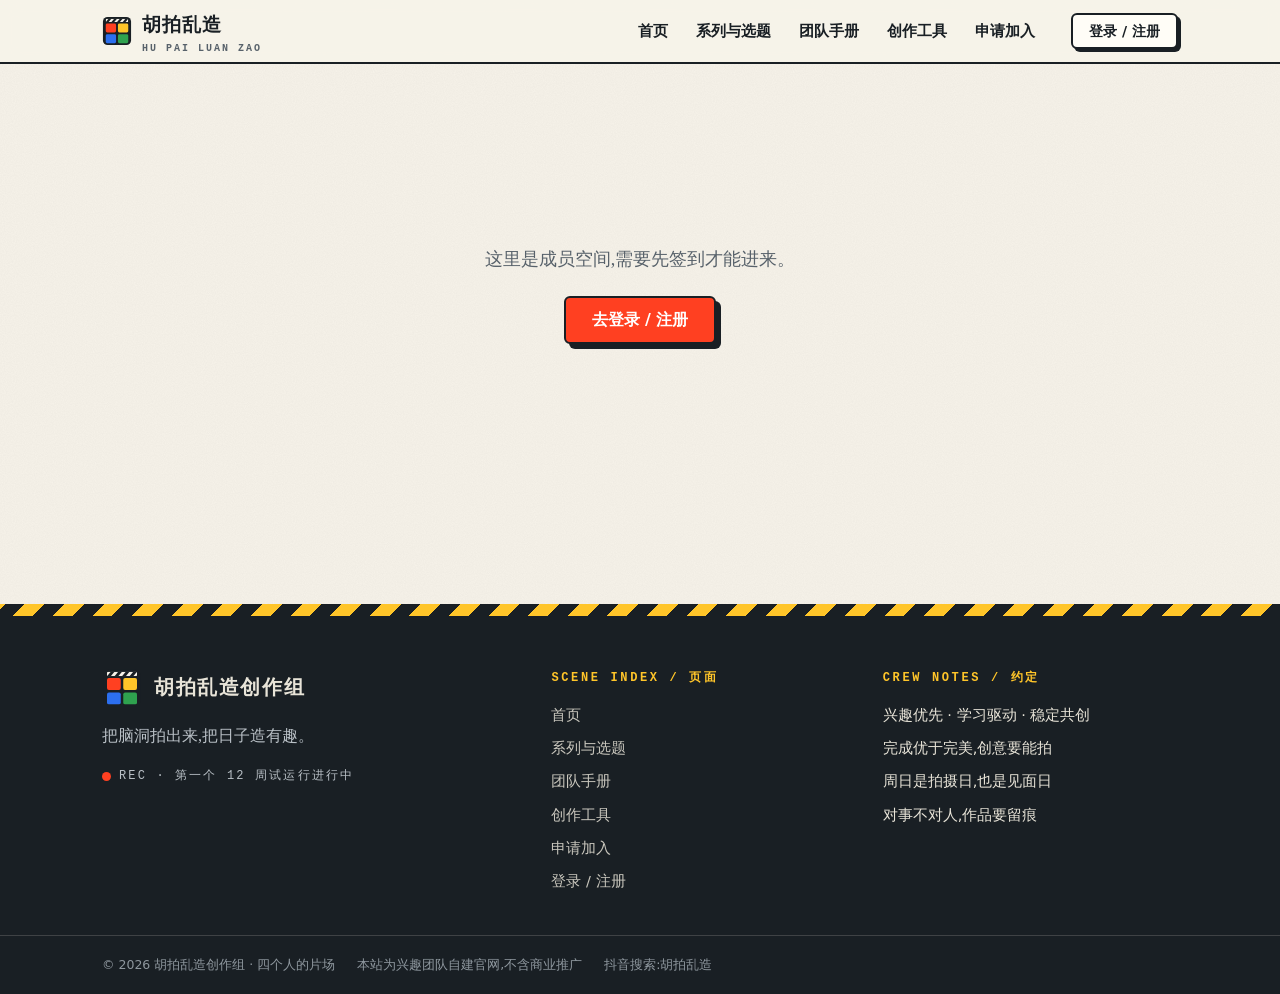
==== public/dashboard.html @ 8355f2f8 "更新" ====
<!DOCTYPE html>
<html lang="zh-CN">
<head>
  <meta charset="UTF-8">
  <meta name="viewport" content="width=device-width, initial-scale=1.0">
  <title>成员空间 · 胡拍乱造创作组</title>
  <meta name="description" content="胡拍乱造成员空间:今日任务、灵感池看板、入队申请审核与成员管理。">
  <link rel="icon" type="image/svg+xml" href="assets/img/favicon.svg">
  <link rel="stylesheet" href="assets/css/style.css">
</head>
<body>

  <div id="site-nav"></div>

  <main>
    <!-- 未登录 / 加载中的占位 -->
    <div class="container" id="dash-guard" style="padding:90px 22px;text-align:center;">
      <p class="hand" style="font-size:18px;">正在核对你的片场通行证……</p>
    </div>

    <!-- 登录后的主体(默认隐藏,JS 校验通过后显示) -->
    <div id="dash-main" style="display:none;">
      <header class="page-hero container" style="padding-bottom:20px;">
        <span class="scene-tag">SCENE 07 · 成员空间</span>
        <h1 class="huazi stroke-white" style="font-size:clamp(30px,5vw,46px);">你好,<span class="rd" id="dash-name">成员</span> <span id="dash-role"></span></h1>
        <p class="hand" id="dash-greet">—— 今天也要把脑洞拍出来。</p>
      </header>

      <div class="container">
        <!-- ===== 今日任务卡 ===== -->
        <section class="section" style="padding-top:20px;">
          <div class="section-head">
            <span class="scene-tag">TODAY · 今日交付</span>
            <h2 class="huazi" id="today-title">今天是<span class="hl">周几</span></h2>
            <p class="hand">—— 按手册周流程,今天该做这些。不规定几点,当天完成即可。</p>
          </div>
          <div class="tape-card" id="today-card">
            <!-- 由 dashboard.js 按星期渲染 -->
          </div>
        </section>

        <!-- ===== 灵感池看板 ===== -->
        <section class="section">
          <div class="section-head">
            <span class="scene-tag">BOARD · 灵感池看板</span>
            <h2 class="huazi">灵感池<span class="rd">共享看板</span></h2>
            <p class="hand">—— 手册 11.1 的看板搬到了线上。全组灵感都在这里,团队成员可拖动流转。</p>
          </div>

          <!-- 快速投灵感 -->
          <div class="tape-card no-tape" style="margin-bottom:24px;">
            <div style="display:flex;gap:12px;flex-wrap:wrap;align-items:flex-end;">
              <div class="field" style="flex:1 1 320px;margin-bottom:0;">
                <label for="quick-idea">快速投一个灵感 <span class="tip">一句话设定,如果______会怎样</span></label>
                <input type="text" id="quick-idea" maxlength="80" placeholder="如果周一早上能被跳过……">
              </div>
              <button class="btn primary" id="quick-idea-btn">投进灵感池</button>
              <a class="btn ghost" href="tools.html#idea">填完整灵感卡 →</a>
            </div>
          </div>

          <div class="board-grid" id="board-grid">
            <div class="board-col" data-status="pool"><h3>灵感池 <span class="n" data-count-col="pool">0</span></h3><div class="col-body" data-body="pool"></div></div>
            <div class="board-col" data-status="review"><h3>待评估 <span class="n" data-count-col="review">0</span></h3><div class="col-body" data-body="review"></div></div>
            <div class="board-col" data-status="selected"><h3>已入选 <span class="n" data-count-col="selected">0</span></h3><div class="col-body" data-body="selected"></div></div>
            <div class="board-col" data-status="hold"><h3>暂存 <span class="n" data-count-col="hold">0</span></h3><div class="col-body" data-body="hold"></div></div>
          </div>
          <p class="hand" id="board-role-tip" style="margin-top:16px;"></p>
        </section>

        <!-- ===== 主理人:入队申请审核 ===== -->
        <section class="section admin-only" style="display:none;">
          <div class="section-head">
            <span class="scene-tag">ADMIN · 入队申请</span>
            <h2 class="huazi">谁想<span class="hl">进组</span></h2>
            <p class="hand">—— 只有你看得到。通过后请用对方留的联系方式主动联系。</p>
          </div>
          <div id="applications-list"><div class="empty">加载中……</div></div>
        </section>

        <!-- ===== 主理人:成员管理 ===== -->
        <section class="section admin-only" style="display:none;">
          <div class="section-head">
            <span class="scene-tag">ADMIN · 成员管理</span>
            <h2 class="huazi">剧组<span class="rd">花名册</span></h2>
            <p class="hand">—— 把通过面试的队友提升为「团队成员」,解锁看板流转权限。</p>
          </div>
          <div id="members-list"><div class="empty">加载中……</div></div>
        </section>

        <!-- 退出 -->
        <div class="container" style="text-align:center;padding:20px 0 10px;">
          <button class="btn ghost" id="dash-logout">退出登录</button>
        </div>
      </div>
    </div>
  </main>

  <div id="site-footer"></div>

  <script src="assets/js/app.js"></script>
  <script src="assets/js/dashboard.js"></script>
</body>
</html>
---- public/assets/css/style.css ----
/* ============================================================
   胡拍乱造创作组 · 全站设计系统
   风格:片场胶带涂鸦风(剧组公告板)
   —— 纸感底色上贴满「胶带纸片」,图章、场记板、警戒纹
   四人四色:A 橙红 / B 胶带黄 / C 靛蓝 / D 草绿
   ============================================================ */

/* ---------- 1. 设计变量 ---------- */
:root {
  color-scheme: light;

  /* 色板 */
  --paper: #F7F3EA;        /* 公告板纸白底 */
  --paper-2: #FFFDF7;      /* 卡片纸面 */
  --paper-3: #EFE9DB;      /* 更深一层纸(区块底) */
  --ink: #191F24;          /* 墨青黑(主文字) */
  --ink-soft: #57616A;     /* 次级文字 */
  --ink-faint: #9AA3AA;    /* 弱化文字 */
  --rec: #FF4021;          /* 胶片橙红(主强调 / 成员A) */
  --rec-deep: #D92B10;     /* 深橙红 */
  --tape: #FFC529;         /* 胶带黄(高亮 / 成员B) */
  --tape-soft: #FFE9A8;    /* 浅胶带黄(荧光笔) */
  --blue: #2C6FEF;         /* 靛蓝(成员C) */
  --green: #2FA24F;        /* 草绿(成员D) */
  --line: #D8D0BF;         /* 纸上细线 */

  /* 字体:四种声音 */
  --f-display: "PingFang SC", "HarmonyOS Sans SC", "Source Han Sans SC", "Noto Sans CJK SC", "Microsoft YaHei", system-ui, sans-serif;  /* 花字标题 */
  --f-body: "PingFang SC", "HarmonyOS Sans SC", "Source Han Sans SC", "Noto Sans CJK SC", "Microsoft YaHei", system-ui, sans-serif;     /* 正文 */
  --f-hand: "Kaiti SC", "STKaiti", "KaiTi", "FZKai-Z03S", "AR PL UKai CN", cursive, serif;  /* 手写批注 */
  --f-mono: ui-monospace, "SF Mono", "Cascadia Mono", "Consolas", "Courier New", monospace;  /* 场记码 */
  --f-cine: "Songti SC", "STSong", "SimSun", "Noto Serif CJK SC", serif;  /* 电影字幕引用 */

  /* 布局 */
  --w-max: 1120px;
  --nav-h: 64px;
  --r-card: 6px;

  /* 硬阴影(手工贴纸感) */
  --shadow-card: 0 2px 0 rgba(25, 31, 36, .06), 0 10px 24px -14px rgba(25, 31, 36, .28);
  --shadow-pop: 5px 5px 0 var(--ink);

  /* 动画曲线 */
  --ease-pop: cubic-bezier(.22, 1.4, .36, 1);   /* 弹一下 */
  --ease-out: cubic-bezier(.16, 1, .3, 1);
}

/* ---------- 2. 基础 ---------- */
* { box-sizing: border-box; margin: 0; padding: 0; }

html { scroll-behavior: smooth; -webkit-text-size-adjust: 100%; }

body {
  font-family: var(--f-body);
  background-color: var(--paper);
  /* 纸张噪点纹理(内联 SVG,无需外部图片) */
  background-image: url("data:image/svg+xml,%3Csvg xmlns='http://www.w3.org/2000/svg' width='140' height='140'%3E%3Cfilter id='n'%3E%3CfeTurbulence type='fractalNoise' baseFrequency='.9' numOctaves='2'/%3E%3CfeColorMatrix values='0 0 0 0 0 0 0 0 0 0 0 0 0 0 0 0 0 0 .035 0'/%3E%3C/filter%3E%3Crect width='140' height='140' filter='url(%23n)'/%3E%3C/svg%3E");
  color: var(--ink);
  line-height: 1.75;
  font-size: 16px;
  overflow-x: hidden;
}

img, svg { display: block; max-width: 100%; }
a { color: inherit; }
button { font-family: inherit; cursor: pointer; }
input, textarea, select { font-family: inherit; font-size: inherit; }
::selection { background: var(--tape); color: var(--ink); }

/* 键盘焦点可见 */
:focus-visible { outline: 3px solid var(--blue); outline-offset: 2px; border-radius: 2px; }

.container { max-width: var(--w-max); margin: 0 auto; padding: 0 22px; }

/* ---------- 3. 花字标题(综艺大字:粗黑体 + 白描边 + 荧光底) ---------- */
.huazi {
  font-family: var(--f-display);
  font-weight: 900;
  line-height: 1.18;
  letter-spacing: .02em;
}
.huazi .hl {           /* 荧光笔划过 */
  background: linear-gradient(transparent 58%, var(--tape) 58%, var(--tape) 94%, transparent 94%);
  padding: 0 .06em;
}
.huazi .rd { color: var(--rec); }
.stroke-white {
  text-shadow:
    -2px -2px 0 var(--paper-2), 2px -2px 0 var(--paper-2),
    -2px 2px 0 var(--paper-2), 2px 2px 0 var(--paper-2),
    0 6px 0 rgba(25,31,36,.14);
}

/* 手写批注 */
.hand { font-family: var(--f-hand); color: var(--ink-soft); }

/* 场记码(等宽小字) */
.mono { font-family: var(--f-mono); letter-spacing: .04em; }

/* 手册引用(电影字幕宋体) */
.cine { font-family: var(--f-cine); }

/* ---------- 4. 场次标签 SCENE(章节结构) ---------- */
.scene-tag {
  display: inline-flex;
  align-items: center;
  gap: 10px;
  background: var(--ink);
  color: var(--paper-2);
  font-family: var(--f-mono);
  font-size: 12px;
  letter-spacing: .18em;
  padding: 6px 14px 6px 8px;
  border-radius: 3px;
  text-transform: uppercase;
  transform: rotate(-1.2deg);
}
.scene-tag::before {
  content: "";
  width: 10px; height: 10px;
  background: var(--rec);
  border-radius: 2px;
  animation: recblink 1.6s infinite steps(1);
}

/* 黑黄警戒斜纹条 */
.hazard {
  height: 12px;
  background: repeating-linear-gradient(-45deg,
    var(--ink) 0 14px, var(--tape) 14px 28px);
  border-radius: 2px;
}

/* ---------- 5. 胶带纸片卡(签名组件) ---------- */
.tape-card {
  position: relative;
  background: var(--paper-2);
  border: 1.5px solid var(--ink);
  border-radius: var(--r-card);
  box-shadow: var(--shadow-card);
  padding: 26px 24px 24px;
  transform: rotate(var(--tilt, -.5deg));
  transition: transform .35s var(--ease-pop), box-shadow .35s ease;
}
.tape-card::before {          /* 顶部胶带 */
  content: "";
  position: absolute;
  top: -12px; left: 50%;
  width: 96px; height: 24px;
  transform: translateX(-50%) rotate(calc(var(--tilt, -.5deg) * -3));
  background: rgba(255, 214, 92, .78);
  border: 1px solid rgba(25,31,36,.12);
  box-shadow: 0 1px 2px rgba(25,31,36,.10);
  clip-path: polygon(3% 0, 97% 6%, 100% 88%, 0 100%);
  pointer-events: none;
}
.tape-card:hover {
  transform: rotate(0deg) translateY(-5px);
  box-shadow: 0 4px 0 rgba(25,31,36,.06), 0 22px 34px -16px rgba(25,31,36,.34);
}
.tape-card.tilt-r { --tilt: .7deg; }
.tape-card.tilt-0 { --tilt: 0deg; }
.tape-card.no-tape::before { display: none; }

/* 别针纸片(小一号,用于批注) */
.pin-note {
  position: relative;
  background: var(--tape-soft);
  border: 1.5px dashed rgba(25,31,36,.35);
  border-radius: 4px;
  padding: 14px 16px;
  font-family: var(--f-hand);
  font-size: 17px;
  transform: rotate(.8deg);
}

/* ---------- 6. 图章(NG / OK / LOCK / 入选) ---------- */
.stamp {
  display: inline-block;
  font-family: var(--f-display);
  font-weight: 900;
  color: var(--rec);
  border: 4px solid var(--rec);
  border-radius: 8px;
  padding: 2px 14px;
  letter-spacing: .12em;
  transform: rotate(-7deg);
  mix-blend-mode: multiply;
  opacity: .92;
  -webkit-mask-image: url("data:image/svg+xml,%3Csvg xmlns='http://www.w3.org/2000/svg' width='120' height='60'%3E%3Cfilter id='r'%3E%3CfeTurbulence type='fractalNoise' baseFrequency='.5' numOctaves='2'/%3E%3CfeColorMatrix values='0 0 0 0 1 0 0 0 0 1 0 0 0 0 1 0 0 0 .92 .08'/%3E%3C/filter%3E%3Crect width='120' height='60' filter='url(%23r)'/%3E%3C/svg%3E");
  mask-image: url("data:image/svg+xml,%3Csvg xmlns='http://www.w3.org/2000/svg' width='120' height='60'%3E%3Cfilter id='r'%3E%3CfeTurbulence type='fractalNoise' baseFrequency='.5' numOctaves='2'/%3E%3CfeColorMatrix values='0 0 0 0 1 0 0 0 0 1 0 0 0 0 1 0 0 0 .92 .08'/%3E%3C/filter%3E%3Crect width='120' height='60' filter='url(%23r)'/%3E%3C/svg%3E");
}
.stamp.ok { color: var(--green); border-color: var(--green); }
.stamp.hold { color: var(--blue); border-color: var(--blue); }
.stamp-in { animation: stampin .5s var(--ease-pop) both; }

/* ---------- 7. 按钮(实体按下手感) ---------- */
.btn {
  display: inline-flex;
  align-items: center;
  justify-content: center;
  gap: 8px;
  font-family: var(--f-display);
  font-weight: 700;
  font-size: 16px;
  line-height: 1;
  padding: 14px 26px;
  border: 2px solid var(--ink);
  border-radius: 6px;
  background: var(--paper-2);
  color: var(--ink);
  text-decoration: none;
  box-shadow: var(--shadow-pop);
  transform: translate(0, 0);
  transition: transform .14s ease, box-shadow .14s ease, background .2s ease;
  user-select: none;
}
.btn:hover { transform: translate(-2px, -2px); box-shadow: 7px 7px 0 var(--ink); }
.btn:active { transform: translate(4px, 4px); box-shadow: 1px 1px 0 var(--ink); }
.btn.primary { background: var(--rec); color: #fff; }
.btn.primary:hover { background: var(--rec-deep); }
.btn.yellow { background: var(--tape); }
.btn.ghost { background: transparent; box-shadow: none; border-style: dashed; }
.btn.ghost:hover { background: rgba(25,31,36,.05); transform: none; }
.btn.sm { padding: 9px 16px; font-size: 14px; box-shadow: 3px 3px 0 var(--ink); }
.btn.sm:hover { box-shadow: 5px 5px 0 var(--ink); }
.btn.sm:active { box-shadow: 1px 1px 0 var(--ink); }
.btn[disabled] { opacity: .45; pointer-events: none; }

/* ---------- 8. 顶部导航 ---------- */
.nav {
  position: sticky;
  top: 0;
  z-index: 80;
  height: var(--nav-h);
  background: rgba(247, 243, 234, .92);
  backdrop-filter: blur(8px);
  -webkit-backdrop-filter: blur(8px);
  border-bottom: 2px solid var(--ink);
  transition: box-shadow .25s ease;
}
.nav.scrolled { box-shadow: 0 8px 24px -14px rgba(25,31,36,.35); }
.nav-inner {
  max-width: var(--w-max);
  margin: 0 auto;
  height: 100%;
  padding: 0 22px;
  display: flex;
  align-items: center;
  gap: 18px;
}
.nav-logo {
  display: flex;
  align-items: center;
  gap: 10px;
  text-decoration: none;
  font-family: var(--f-display);
  font-weight: 900;
  font-size: 19px;
  letter-spacing: .06em;
}
.nav-logo img { width: 30px; height: 30px; transition: transform .4s var(--ease-pop); }
.nav-logo:hover img { transform: rotate(-10deg) scale(1.08); }
.nav-logo .sub {
  font-family: var(--f-mono);
  font-size: 10px;
  color: var(--ink-soft);
  letter-spacing: .2em;
  display: block;
  line-height: 1;
  margin-top: 2px;
}
.nav-links {
  display: flex;
  align-items: center;
  gap: 4px;
  margin-left: auto;
  list-style: none;
}
.nav-links a {
  display: block;
  text-decoration: none;
  font-weight: 600;
  font-size: 15px;
  padding: 8px 12px;
  border-radius: 5px;
  position: relative;
  transition: background .2s ease;
}
.nav-links a:hover { background: rgba(25,31,36,.06); }
.nav-links a.active {
  background: var(--ink);
  color: var(--paper-2);
  transform: rotate(-1.5deg);
}
.nav-user { display: flex; align-items: center; gap: 8px; margin-left: 6px; }
.nav-user .who {
  font-family: var(--f-hand);
  font-size: 15px;
  color: var(--ink-soft);
  max-width: 120px;
  white-space: nowrap;
  overflow: hidden;
  text-overflow: ellipsis;
}

/* 汉堡按钮(移动端) */
.nav-burger {
  display: none;
  margin-left: auto;
  width: 44px; height: 44px;
  border: 2px solid var(--ink);
  border-radius: 6px;
  background: var(--paper-2);
  box-shadow: 3px 3px 0 var(--ink);
  position: relative;
}
.nav-burger span, .nav-burger span::before, .nav-burger span::after {
  content: "";
  position: absolute;
  left: 50%; top: 50%;
  width: 20px; height: 2.5px;
  background: var(--ink);
  border-radius: 2px;
  transform: translate(-50%, -50%);
  transition: transform .3s var(--ease-pop), opacity .2s ease;
}
.nav-burger span::before { transform: translate(-50%, calc(-50% - 6px)); }
.nav-burger span::after { transform: translate(-50%, calc(-50% + 6px)); }
body.menu-open .nav-burger span { background: transparent; }
body.menu-open .nav-burger span::before { transform: translate(-50%, -50%) rotate(45deg); }
body.menu-open .nav-burger span::after { transform: translate(-50%, -50%) rotate(-45deg); }

/* 移动端抽屉菜单 */
.nav-drawer {
  display: none;
  position: fixed;
  inset: var(--nav-h) 0 0 0;
  z-index: 79;
  background: var(--paper);
  padding: 28px 26px 40px;
  overflow-y: auto;
}
body.menu-open .nav-drawer { display: block; animation: drawerin .35s var(--ease-out) both; }
.nav-drawer a {
  display: flex;
  align-items: baseline;
  gap: 14px;
  padding: 16px 6px;
  border-bottom: 1.5px dashed var(--line);
  text-decoration: none;
  font-family: var(--f-display);
  font-weight: 800;
  font-size: 22px;
}
.nav-drawer a .no {
  font-family: var(--f-mono);
  font-size: 12px;
  color: var(--rec);
  letter-spacing: .15em;
}
.nav-drawer a.active { color: var(--rec); }
.nav-drawer .drawer-user { margin-top: 22px; display: flex; flex-direction: column; gap: 12px; }

/* ---------- 9. 跑马灯胶带 ---------- */
.marquee {
  overflow: hidden;
  background: var(--tape);
  border-top: 2px solid var(--ink);
  border-bottom: 2px solid var(--ink);
  transform: rotate(-.6deg) scale(1.01);
  user-select: none;
}
.marquee-track {
  display: flex;
  width: max-content;
  animation: marquee 26s linear infinite;
}
.marquee:hover .marquee-track { animation-play-state: paused; }
.marquee-track span {
  font-family: var(--f-display);
  font-weight: 900;
  font-size: 15px;
  letter-spacing: .16em;
  padding: 10px 0;
  white-space: nowrap;
}
.marquee-track span i {
  font-style: normal;
  color: var(--rec);
  margin: 0 18px;
}

/* ---------- 10. 页脚 ---------- */
.footer {
  margin-top: 90px;
  background: var(--ink);
  color: #E8E4D8;
  position: relative;
}
.footer::before {   /* 顶部撕纸边 */
  content: "";
  position: absolute;
  top: -10px; left: 0; right: 0;
  height: 12px;
  background: repeating-linear-gradient(-45deg,
    var(--ink) 0 14px, var(--tape) 14px 28px);
}
.footer-inner {
  max-width: var(--w-max);
  margin: 0 auto;
  padding: 54px 22px 30px;
  display: grid;
  grid-template-columns: 1.4fr 1fr 1fr;
  gap: 36px;
}
.footer h4 {
  font-family: var(--f-mono);
  font-size: 12px;
  letter-spacing: .22em;
  color: var(--tape);
  margin-bottom: 14px;
}
.footer a { color: #E8E4D8; text-decoration: none; opacity: .85; }
.footer a:hover { opacity: 1; text-decoration: underline; text-underline-offset: 4px; }
.footer ul { list-style: none; display: grid; gap: 8px; font-size: 14.5px; }
.footer-brand { display: flex; align-items: center; gap: 12px; margin-bottom: 14px; }
.footer-brand img { width: 40px; height: 40px; }
.footer-brand strong { font-size: 20px; font-weight: 900; letter-spacing: .08em; }
.footer-slogan { font-family: var(--f-hand); font-size: 16px; color: #B9C0C6; }
.footer-rec {
  display: inline-flex;
  align-items: center;
  gap: 8px;
  margin-top: 16px;
  font-family: var(--f-mono);
  font-size: 12px;
  letter-spacing: .18em;
  color: #B9C0C6;
}
.footer-rec::before {
  content: "";
  width: 9px; height: 9px;
  border-radius: 50%;
  background: var(--rec);
  animation: recblink 1.6s infinite steps(1);
}
.footer-bottom {
  border-top: 1px solid rgba(232,228,216,.18);
  margin-top: 10px;
}
.footer-bottom p {
  max-width: var(--w-max);
  margin: 0 auto;
  padding: 18px 22px;
  font-size: 12.5px;
  color: #8E979E;
  display: flex;
  flex-wrap: wrap;
  gap: 6px 22px;
}

/* ---------- 11. 通用页头(内页 hero) ---------- */
.page-hero { padding: 66px 0 34px; position: relative; }
.page-hero h1 { font-size: clamp(34px, 6vw, 54px); margin: 18px 0 10px; }
.page-hero .hand { font-size: 19px; }

/* 区块节奏 */
.section { padding: 74px 0 10px; }
.section-head { margin-bottom: 34px; }
.section-head h2 { font-size: clamp(26px, 4.4vw, 40px); margin: 16px 0 8px; }
.section-head .hand { font-size: 18px; }

/* ---------- 12. 表单体系 ---------- */
.field { display: grid; gap: 7px; margin-bottom: 18px; }
.field > label {
  font-weight: 700;
  font-size: 14.5px;
  display: flex;
  align-items: baseline;
  gap: 8px;
}
.field > label .tip { font-family: var(--f-hand); font-weight: 400; color: var(--ink-faint); font-size: 13.5px; }
.field input[type="text"], .field input[type="password"],
.field input[type="number"], .field textarea, .field select {
  width: 100%;
  border: 2px solid var(--ink);
  border-radius: 6px;
  background: var(--paper-2);
  padding: 12px 14px;
  font-size: 15.5px;
  color: var(--ink);
  transition: box-shadow .18s ease, transform .18s ease;
}
.field textarea { min-height: 96px; resize: vertical; line-height: 1.6; }
.field input:focus, .field textarea:focus, .field select:focus {
  outline: none;
  box-shadow: 4px 4px 0 var(--tape);
  transform: translate(-2px, -2px);
}
.field .err { color: var(--rec-deep); font-size: 13px; display: none; }
.field.invalid input, .field.invalid textarea { border-color: var(--rec); }
.field.invalid .err { display: block; }

/* 单选贴纸组(出镜程度等) */
.chip-group { display: flex; flex-wrap: wrap; gap: 10px; }
.chip-group label {
  border: 2px solid var(--ink);
  border-radius: 999px;
  padding: 8px 16px;
  font-weight: 600;
  font-size: 14px;
  background: var(--paper-2);
  cursor: pointer;
  transition: all .18s ease;
  user-select: none;
}
.chip-group input { position: absolute; opacity: 0; pointer-events: none; }
.chip-group label:hover { transform: rotate(-2deg); }
.chip-group input:checked + span { color: #fff; }
.chip-group label:has(input:checked) {
  background: var(--ink);
  color: var(--paper-2);
  transform: rotate(-2deg);
  box-shadow: 3px 3px 0 var(--tape);
}
.chip-group input:focus-visible + span { outline: 3px solid var(--blue); outline-offset: 6px; }

/* ---------- 13. 提示浮层 toast ---------- */
.toast-wrap {
  position: fixed;
  bottom: 26px; left: 50%;
  transform: translateX(-50%);
  z-index: 200;
  display: grid;
  gap: 10px;
  width: min(92vw, 460px);
}
.toast {
  background: var(--ink);
  color: var(--paper-2);
  border-radius: 8px;
  border: 2px solid var(--ink);
  padding: 13px 18px 13px 44px;
  font-size: 14.5px;
  line-height: 1.5;
  box-shadow: 5px 5px 0 rgba(25,31,36,.25);
  position: relative;
  animation: toastin .4s var(--ease-pop) both;
}
.toast::before {
  content: "○";
  position: absolute;
  left: 16px; top: 12px;
  font-weight: 900;
}
.toast.ok { background: var(--green); border-color: var(--green); }
.toast.ok::before { content: "✓"; }
.toast.err { background: var(--rec-deep); border-color: var(--rec-deep); }
.toast.err::before { content: "✕"; }
.toast.out { animation: toastout .3s ease both; }

/* ---------- 14. 关键帧 ---------- */
@keyframes recblink { 0%, 100% { opacity: 1; } 50% { opacity: .18; } }
@keyframes marquee { from { transform: translateX(0); } to { transform: translateX(-50%); } }
@keyframes stampin {
  0% { transform: scale(2.6) rotate(14deg); opacity: 0; }
  60% { transform: scale(.92) rotate(-8deg); opacity: 1; }
  100% { transform: scale(1) rotate(-7deg); opacity: .92; }
}
@keyframes drawerin { from { opacity: 0; transform: translateY(-14px); } to { opacity: 1; transform: none; } }
@keyframes toastin { from { opacity: 0; transform: translateY(24px) scale(.92); } to { opacity: 1; transform: none; } }
@keyframes toastout { to { opacity: 0; transform: translateY(14px); } }
@keyframes floaty { 0%, 100% { transform: translateY(0) rotate(var(--tilt, 0deg)); } 50% { transform: translateY(-9px) rotate(var(--tilt, 0deg)); } }

/* 滚动进场:纸片贴上来 */
.rv { opacity: 0; transform: translateY(28px) rotate(var(--tilt, 0deg)); }
.rv.on {
  opacity: 1;
  transform: translateY(0) rotate(var(--tilt, 0deg));
  transition: opacity .7s ease var(--d, 0s), transform .7s var(--ease-out) var(--d, 0s);
}

/* 减弱动态偏好 */
@media (prefers-reduced-motion: reduce) {
  *, *::before, *::after {
    animation-duration: .001s !important;
    animation-iteration-count: 1 !important;
    transition-duration: .001s !important;
  }
  html { scroll-behavior: auto; }
  .rv { opacity: 1; transform: none; }
}

/* ============================================================
   页面级组件
   ============================================================ */

/* ---------- 15. 首页:开机场记板动画 ---------- */
.boot {
  position: fixed;
  inset: 0;
  z-index: 300;
  background: var(--ink);
  display: flex;
  flex-direction: column;
  align-items: center;
  justify-content: center;
  gap: 26px;
  cursor: pointer;
}
.boot.done { animation: bootout .5s ease .1s both; }
@keyframes bootout { to { opacity: 0; visibility: hidden; transform: translateY(-3%); } }
.boot .hint {
  font-family: var(--f-mono);
  font-size: 12px;
  letter-spacing: .3em;
  color: rgba(232,228,216,.5);
}
.clap {
  width: min(320px, 72vw);
  filter: drop-shadow(0 18px 40px rgba(0,0,0,.5));
}
.clap .arm { transform-origin: 12px 66px; animation: clapdown .9s var(--ease-pop) .25s both; }
@keyframes clapdown {
  0% { transform: rotate(-28deg); }
  62% { transform: rotate(2.5deg); }
  80% { transform: rotate(-1.2deg); }
  100% { transform: rotate(0); }
}
.boot-title {
  display: flex;
  gap: 12px;
  font-family: var(--f-display);
  font-weight: 900;
  font-size: clamp(30px, 7vw, 54px);
  color: var(--paper-2);
}
.boot-title b {
  display: inline-block;
  padding: 2px 12px;
  border-radius: 6px;
  opacity: 0;
  animation: chardrop .5s var(--ease-pop) both;
}
.boot-title b:nth-child(1) { background: var(--rec); animation-delay: .95s; transform-origin: bottom; }
.boot-title b:nth-child(2) { background: var(--tape); color: var(--ink); animation-delay: 1.1s; }
.boot-title b:nth-child(3) { background: var(--blue); animation-delay: 1.25s; }
.boot-title b:nth-child(4) { background: var(--green); animation-delay: 1.4s; }
@keyframes chardrop {
  0% { opacity: 0; transform: translateY(-46px) rotate(8deg) scale(1.3); }
  70% { opacity: 1; transform: translateY(4px) rotate(-3deg) scale(.98); }
  100% { opacity: 1; transform: translateY(0) rotate(-1deg) scale(1); }
}

/* ---------- 16. 首页 hero ---------- */
.hero { padding: 72px 0 30px; position: relative; overflow: visible; }
.hero-grid {
  display: grid;
  grid-template-columns: 1.25fr 1fr;
  gap: 44px;
  align-items: center;
}
.hero h1 { font-size: clamp(38px, 6.6vw, 66px); margin: 20px 0 16px; }
.hero .lead { font-size: 18px; color: var(--ink-soft); max-width: 34em; }
.hero-cta { display: flex; flex-wrap: wrap; gap: 14px; margin-top: 30px; }
.hero-meta {
  display: flex;
  flex-wrap: wrap;
  gap: 10px 26px;
  margin-top: 30px;
  font-family: var(--f-mono);
  font-size: 12.5px;
  letter-spacing: .1em;
  color: var(--ink-soft);
}
.hero-meta b { color: var(--rec); font-size: 17px; margin-right: 4px; }

/* hero 右侧:可点击场记板 */
.hero-clap {
  position: relative;
  transform: rotate(2.5deg);
  transition: transform .4s var(--ease-pop);
  cursor: pointer;
  animation: floaty 5.5s ease-in-out infinite;
  --tilt: 2.5deg;
}
.hero-clap:hover { transform: rotate(.5deg) scale(1.02); }
.hero-clap svg { width: 100%; height: auto; filter: drop-shadow(0 22px 34px rgba(25,31,36,.28)); }
.hero-clap .arm2 { transform-origin: 14px 70px; transition: transform .45s var(--ease-pop); }
.hero-clap.open .arm2 { transform: rotate(-24deg); }
.hero-clap .tag {
  position: absolute;
  bottom: -14px; right: 8px;
  transform: rotate(-3deg);
}

/* 首页装饰贴纸(散落) */
.sticker {
  position: absolute;
  font-family: var(--f-hand);
  font-size: 15px;
  color: var(--ink-soft);
  pointer-events: none;
  user-select: none;
}

/* ---------- 17. 成员卡 ---------- */
.crew-grid {
  display: grid;
  grid-template-columns: repeat(4, 1fr);
  gap: 24px;
  margin-top: 10px;
}
.crew-card { text-align: left; padding-top: 34px; }
.crew-face {
  width: 74px; height: 74px;
  border-radius: 14px;
  border: 2.5px solid var(--ink);
  display: flex;
  align-items: center;
  justify-content: center;
  font-family: var(--f-display);
  font-weight: 900;
  font-size: 30px;
  color: #fff;
  margin-bottom: 14px;
  box-shadow: 4px 4px 0 rgba(25,31,36,.16);
  transition: transform .35s var(--ease-pop);
}
.tape-card:hover .crew-face { transform: rotate(-6deg) scale(1.06); }
.crew-card h3 { font-size: 20px; font-weight: 900; }
.crew-card .role { font-family: var(--f-mono); font-size: 12px; letter-spacing: .12em; color: var(--rec-deep); margin: 4px 0 10px; }
.crew-card p { font-size: 14px; color: var(--ink-soft); line-height: 1.7; }
.crew-card .duty { margin-top: 12px; display: flex; flex-wrap: wrap; gap: 6px; }
.crew-card .duty span {
  font-size: 12px;
  border: 1.5px solid var(--line);
  background: var(--paper);
  border-radius: 999px;
  padding: 3px 10px;
  color: var(--ink-soft);
}

/* ---------- 18. 内容支柱(比例条) ---------- */
.pillar-list { display: grid; gap: 18px; margin-top: 8px; }
.pillar {
  display: grid;
  grid-template-columns: 190px 1fr 84px;
  gap: 18px;
  align-items: center;
}
.pillar h3 { font-size: 17px; font-weight: 800; }
.pillar .sub { font-size: 12.5px; color: var(--ink-faint); font-weight: 400; display: block; }
.pillar-bar {
  height: 30px;
  border: 2px solid var(--ink);
  border-radius: 6px;
  background: var(--paper-2);
  overflow: hidden;
  position: relative;
}
.pillar-bar i {
  display: block;
  height: 100%;
  width: 0;
  background: repeating-linear-gradient(-55deg,
    var(--c, var(--rec)) 0 12px,
    color-mix(in srgb, var(--c, var(--rec)) 82%, #fff) 12px 24px);
  transition: width 1.2s var(--ease-out) var(--d, 0s);
}
.pillar-bar.on i { width: var(--w); }
.pillar .pct { font-family: var(--f-mono); font-weight: 700; font-size: 20px; text-align: right; }

/* ---------- 19. 系列海报卡 ---------- */
.series-grid {
  display: grid;
  grid-template-columns: repeat(3, 1fr);
  gap: 26px;
}
.series-card { display: flex; flex-direction: column; gap: 12px; padding-top: 30px; }
.series-card .board {
  border: 2px solid var(--ink);
  border-radius: 6px;
  padding: 20px 18px;
  background: var(--c-bg, var(--tape-soft));
  min-height: 118px;
  display: flex;
  flex-direction: column;
  justify-content: space-between;
  gap: 8px;
  position: relative;
  overflow: hidden;
}
.series-card .board::after {   /* 胶片齿孔 */
  content: "";
  position: absolute;
  right: 8px; top: 0; bottom: 0;
  width: 10px;
  background-image: radial-gradient(rgba(25,31,36,.22) 2.6px, transparent 3px);
  background-size: 10px 16px;
  background-position: center;
}
.series-card .board .no { font-family: var(--f-mono); font-size: 11px; letter-spacing: .2em; color: rgba(25,31,36,.55); }
.series-card .board h3 { font-size: 21px; font-weight: 900; line-height: 1.3; }
.series-card p { font-size: 14px; color: var(--ink-soft); }
.series-card .foot {
  display: flex;
  justify-content: space-between;
  align-items: center;
  font-family: var(--f-mono);
  font-size: 11.5px;
  color: var(--ink-faint);
  letter-spacing: .08em;
}

/* ---------- 20. 12 周路线时间线 ---------- */
.roadmap {
  position: relative;
  display: grid;
  grid-template-columns: repeat(3, 1fr);
  gap: 26px;
  margin-top: 12px;
}
.roadmap::before {
  content: "";
  position: absolute;
  top: -22px; left: 4px; right: 4px;
  height: 8px;
  background-image: radial-gradient(var(--ink) 2.4px, transparent 2.8px);
  background-size: 18px 8px;
  opacity: .25;
}
.road-card .phase {
  display: inline-block;
  font-family: var(--f-mono);
  font-size: 11px;
  letter-spacing: .18em;
  background: var(--ink);
  color: var(--paper-2);
  border-radius: 3px;
  padding: 4px 10px;
  margin-bottom: 12px;
  transform: rotate(-1.5deg);
}
.road-card h3 { font-size: 19px; font-weight: 900; margin-bottom: 8px; }
.road-card ul { list-style: none; display: grid; gap: 7px; font-size: 14px; color: var(--ink-soft); }
.road-card ul li { padding-left: 20px; position: relative; }
.road-card ul li::before {
  content: "□";
  position: absolute;
  left: 0;
  color: var(--rec);
  font-weight: 900;
}

/* ---------- 21. 周流程(横向胶片时间线) ---------- */
.week-strip {
  display: grid;
  grid-template-columns: repeat(7, 1fr);
  gap: 14px;
}
.day-card {
  border: 2px solid var(--ink);
  border-radius: 8px;
  background: var(--paper-2);
  padding: 14px 12px;
  position: relative;
  transition: transform .3s var(--ease-pop), box-shadow .3s ease;
}
.day-card:hover { transform: translateY(-5px) rotate(-1deg); box-shadow: 5px 6px 0 rgba(25,31,36,.14); }
.day-card .d {
  font-family: var(--f-mono);
  font-size: 11px;
  letter-spacing: .16em;
  color: var(--ink-faint);
}
.day-card h4 { font-size: 15.5px; font-weight: 900; margin: 6px 0 6px; }
.day-card p { font-size: 12.5px; color: var(--ink-soft); line-height: 1.6; }
.day-card.today {
  background: var(--ink);
  color: var(--paper-2);
  transform: rotate(-1.2deg) scale(1.03);
}
.day-card.today .d { color: var(--tape); }
.day-card.today p { color: #C6CCD1; }
.day-card.today::after {
  content: "今天";
  position: absolute;
  top: -12px; right: -8px;
  background: var(--rec);
  color: #fff;
  font-size: 11px;
  font-weight: 800;
  border-radius: 999px;
  padding: 3px 10px;
  transform: rotate(6deg);
  box-shadow: 2px 2px 0 rgba(25,31,36,.3);
}
.day-card.sunday { border-width: 2.5px; border-color: var(--rec); }

/* ---------- 22. 手册页布局 ---------- */
.manual-wrap {
  display: grid;
  grid-template-columns: 250px 1fr;
  gap: 44px;
  align-items: start;
  padding-top: 20px;
}
.manual-toc {
  position: sticky;
  top: calc(var(--nav-h) + 20px);
  max-height: calc(100vh - var(--nav-h) - 40px);
  overflow-y: auto;
  padding: 18px 16px 20px;
  scrollbar-width: thin;
}
.manual-toc h3 { font-family: var(--f-mono); font-size: 11px; letter-spacing: .22em; color: var(--ink-faint); margin: 12px 0 8px; }
.manual-toc a {
  display: block;
  font-size: 13.8px;
  text-decoration: none;
  padding: 5px 8px;
  border-radius: 4px;
  color: var(--ink-soft);
  border-left: 3px solid transparent;
}
.manual-toc a:hover { background: rgba(25,31,36,.05); color: var(--ink); }
.manual-toc a.on {
  border-left-color: var(--rec);
  background: var(--tape-soft);
  color: var(--ink);
  font-weight: 700;
}
.manual-body { min-width: 0; }
.manual-body section { margin-bottom: 58px; scroll-margin-top: calc(var(--nav-h) + 20px); }
.manual-body h2 {
  font-size: 27px;
  font-weight: 900;
  margin: 14px 0 6px;
}
.manual-body h3 {
  font-size: 19px;
  font-weight: 800;
  margin: 30px 0 12px;
  padding-left: 12px;
  border-left: 5px solid var(--tape);
}
.manual-body p { margin: 10px 0; color: #2A343B; }
.manual-body ul, .manual-body ol { margin: 10px 0 10px 22px; color: #2A343B; display: grid; gap: 6px; }
.manual-quote {
  font-family: var(--f-cine);
  background: var(--paper-3);
  border-left: 5px solid var(--rec);
  border-radius: 0 8px 8px 0;
  padding: 16px 20px;
  margin: 16px 0;
  font-size: 15.5px;
}
.manual-quote b { color: var(--rec-deep); }

/* 手册表格 */
.tbl-wrap { overflow-x: auto; margin: 14px 0; border: 2px solid var(--ink); border-radius: 8px; background: var(--paper-2); }
table.tbl { width: 100%; border-collapse: collapse; font-size: 14px; min-width: 520px; }
table.tbl th {
  background: var(--ink);
  color: var(--paper-2);
  text-align: left;
  padding: 10px 14px;
  font-weight: 700;
  white-space: nowrap;
}
table.tbl td { padding: 10px 14px; border-top: 1.5px solid var(--line); vertical-align: top; }
table.tbl tr:nth-child(even) td { background: rgba(239,233,219,.4); }
table.tbl td:first-child { font-weight: 700; white-space: nowrap; }

/* 阅读进度条(胶片) */
.progress-film {
  position: fixed;
  top: var(--nav-h);
  left: 0;
  height: 6px;
  width: 0%;
  background: repeating-linear-gradient(90deg, var(--rec) 0 12px, var(--rec-deep) 12px 24px);
  z-index: 78;
  transition: width .12s linear;
}

/* ---------- 23. 工具间 ---------- */
.tool-grid { display: grid; grid-template-columns: repeat(3, 1fr); gap: 24px; }
.tool-tabs {
  display: flex;
  flex-wrap: wrap;
  gap: 10px;
  margin: 26px 0 30px;
}
.tool-tabs button {
  border: 2px solid var(--ink);
  background: var(--paper-2);
  border-radius: 999px;
  padding: 10px 20px;
  font-weight: 800;
  font-size: 14.5px;
  transition: all .2s ease;
}
.tool-tabs button:hover { transform: translateY(-2px); }
.tool-tabs button.on {
  background: var(--rec);
  color: #fff;
  transform: rotate(-1.6deg);
  box-shadow: 3px 3px 0 var(--ink);
}
.tool-panel { display: none; }
.tool-panel.on { display: block; animation: drawerin .35s var(--ease-out) both; }

/* 评分器 */
.score-grid { display: grid; grid-template-columns: 1.5fr 1fr; gap: 30px; align-items: start; }
.slider-row { margin-bottom: 20px; }
.slider-row .top { display: flex; justify-content: space-between; align-items: baseline; margin-bottom: 6px; }
.slider-row .top b { font-size: 15.5px; }
.slider-row .top .val {
  font-family: var(--f-mono);
  font-weight: 700;
  font-size: 18px;
  color: var(--rec-deep);
  min-width: 30px;
  text-align: right;
}
.slider-row .desc { font-size: 12.5px; color: var(--ink-faint); margin-top: 4px; }
input[type="range"] {
  -webkit-appearance: none;
  appearance: none;
  width: 100%;
  height: 12px;
  border: 2px solid var(--ink);
  border-radius: 999px;
  background: linear-gradient(90deg, var(--tape) var(--fill, 50%), var(--paper-2) var(--fill, 50%));
  outline-offset: 4px;
}
input[type="range"]::-webkit-slider-thumb {
  -webkit-appearance: none;
  width: 26px; height: 26px;
  border-radius: 50%;
  background: var(--rec);
  border: 2.5px solid var(--ink);
  box-shadow: 2px 2px 0 rgba(25,31,36,.3);
  cursor: grab;
  transition: transform .15s ease;
}
input[type="range"]::-webkit-slider-thumb:hover { transform: scale(1.15); }
input[type="range"]::-moz-range-thumb {
  width: 24px; height: 24px;
  border-radius: 50%;
  background: var(--rec);
  border: 2.5px solid var(--ink);
  cursor: grab;
}
.score-result { text-align: center; padding: 34px 22px; }
.score-total {
  font-family: var(--f-mono);
  font-weight: 800;
  font-size: 64px;
  line-height: 1;
  letter-spacing: -.02em;
}
.score-total small { font-size: 20px; color: var(--ink-faint); letter-spacing: 0; }
.score-verdict { margin: 18px 0 10px; min-height: 62px; display: flex; align-items: center; justify-content: center; }
.score-verdict .stamp { font-size: 26px; padding: 6px 22px; }
.score-note { font-size: 13.5px; color: var(--ink-soft); }

/* 检查清单 */
.check-group { margin-bottom: 26px; }
.check-group h3 { font-size: 17px; font-weight: 900; margin-bottom: 12px; display: flex; align-items: center; gap: 10px; }
.check-group h3 .cnt { font-family: var(--f-mono); font-size: 12px; color: var(--ink-faint); font-weight: 400; }
.check-item {
  display: flex;
  align-items: flex-start;
  gap: 12px;
  padding: 11px 14px;
  border: 1.5px solid var(--line);
  border-radius: 8px;
  background: var(--paper-2);
  margin-bottom: 8px;
  cursor: pointer;
  transition: all .2s ease;
  user-select: none;
}
.check-item:hover { border-color: var(--ink); transform: translateX(3px); }
.check-item input { position: absolute; opacity: 0; }
.check-item .box {
  flex: 0 0 auto;
  width: 24px; height: 24px;
  border: 2px solid var(--ink);
  border-radius: 6px;
  background: #fff;
  display: flex;
  align-items: center;
  justify-content: center;
  font-weight: 900;
  color: transparent;
  transition: all .2s var(--ease-pop);
  margin-top: 2px;
}
.check-item span.txt { font-size: 14.5px; line-height: 1.55; }
.check-item:has(input:checked) { background: var(--tape-soft); border-color: var(--tape); }
.check-item:has(input:checked) .box { background: var(--green); border-color: var(--green); color: #fff; transform: rotate(-8deg) scale(1.08); }
.check-item:has(input:checked) span.txt { text-decoration: line-through; text-decoration-thickness: 2px; color: var(--ink-faint); }
.check-progress {
  position: sticky;
  top: calc(var(--nav-h) + 16px);
}
.ring-wrap { display: flex; align-items: center; gap: 18px; }
.ring { transform: rotate(-90deg); }
.ring .bg { fill: none; stroke: var(--paper-3); stroke-width: 10; }
.ring .fg {
  fill: none;
  stroke: var(--rec);
  stroke-width: 10;
  stroke-linecap: round;
  stroke-dasharray: 289;
  stroke-dashoffset: 289;
  transition: stroke-dashoffset .5s var(--ease-out), stroke .3s ease;
}
.ring-num { font-family: var(--f-mono); font-weight: 800; font-size: 26px; }

/* 生成器输出 */
.gen-out {
  background: var(--ink);
  color: #DFE5E9;
  border-radius: 10px;
  padding: 20px 22px;
  font-family: var(--f-mono);
  font-size: 13.5px;
  line-height: 1.8;
  white-space: pre-wrap;
  word-break: break-word;
  position: relative;
  min-height: 130px;
}
.gen-out .copy-btn { position: absolute; top: 12px; right: 12px; }

/* ---------- 24. 看板(成员空间) ---------- */
.board-grid {
  display: grid;
  grid-template-columns: repeat(4, 1fr);
  gap: 18px;
  align-items: start;
}
.board-col {
  background: var(--paper-3);
  border: 2px dashed rgba(25,31,36,.28);
  border-radius: 10px;
  padding: 14px;
  min-height: 170px;
}
.board-col > h3 {
  font-size: 14px;
  font-weight: 900;
  letter-spacing: .06em;
  display: flex;
  align-items: center;
  justify-content: space-between;
  margin-bottom: 12px;
}
.board-col > h3 .n {
  font-family: var(--f-mono);
  font-size: 12px;
  background: var(--ink);
  color: var(--paper-2);
  border-radius: 999px;
  padding: 1px 9px;
}
.idea-card {
  background: var(--paper-2);
  border: 1.5px solid var(--ink);
  border-radius: 8px;
  padding: 12px 14px;
  margin-bottom: 10px;
  box-shadow: 2px 3px 0 rgba(25,31,36,.12);
  transition: transform .25s var(--ease-pop);
}
.idea-card:hover { transform: rotate(-1deg) translateY(-2px); }
.idea-card h4 { font-size: 14.5px; line-height: 1.5; margin-bottom: 6px; }
.idea-card .meta { font-family: var(--f-mono); font-size: 11px; color: var(--ink-faint); display: flex; justify-content: space-between; gap: 6px; flex-wrap: wrap; }
.idea-card .meta .sc { color: var(--rec-deep); font-weight: 700; }
.idea-card .ops { display: flex; flex-wrap: wrap; gap: 6px; margin-top: 10px; }
.idea-card .ops button {
  font-size: 11.5px;
  border: 1.5px solid var(--ink);
  background: var(--paper);
  border-radius: 5px;
  padding: 3px 9px;
  font-weight: 700;
  transition: all .15s ease;
}
.idea-card .ops button:hover { background: var(--tape); transform: translateY(-1px); }
.idea-card .ops button.danger:hover { background: var(--rec); color: #fff; }

/* 角色徽章 */
.role-badge {
  display: inline-block;
  font-family: var(--f-mono);
  font-size: 11px;
  font-weight: 700;
  letter-spacing: .1em;
  border-radius: 999px;
  padding: 3px 12px;
  border: 2px solid var(--ink);
  vertical-align: 2px;
}
.role-badge.admin { background: var(--rec); color: #fff; }
.role-badge.member { background: var(--tape); }
.role-badge.visitor { background: var(--paper-2); color: var(--ink-soft); }

/* 申请/成员列表行 */
.list-row {
  display: flex;
  flex-wrap: wrap;
  align-items: center;
  gap: 12px 18px;
  padding: 16px 18px;
  border: 2px solid var(--ink);
  border-radius: 10px;
  background: var(--paper-2);
  margin-bottom: 12px;
}
.list-row .grow { flex: 1 1 240px; min-width: 0; }
.list-row h4 { font-size: 16px; }
.list-row .sub { font-size: 13px; color: var(--ink-soft); margin-top: 3px; word-break: break-word; }
.list-row .ops { display: flex; gap: 8px; flex-wrap: wrap; }

/* 空状态 */
.empty {
  text-align: center;
  padding: 44px 20px;
  color: var(--ink-faint);
  font-family: var(--f-hand);
  font-size: 17px;
}
.empty::before {
  content: "▭";
  display: block;
  font-size: 40px;
  margin-bottom: 8px;
  opacity: .5;
}

/* ---------- 25. 抽脑洞机 ---------- */
.lottery-box { text-align: center; padding: 40px 26px 44px; position: relative; overflow: hidden; }
.lottery-topic {
  font-family: var(--f-display);
  font-weight: 900;
  font-size: clamp(20px, 3.6vw, 30px);
  line-height: 1.5;
  min-height: 96px;
  display: flex;
  align-items: center;
  justify-content: center;
  padding: 10px 4vw;
}
.lottery-topic.rolling { animation: shake .12s linear infinite; color: var(--ink-faint); }
@keyframes shake {
  0% { transform: translate(1px, -1px) rotate(-.4deg); }
  50% { transform: translate(-1px, 1px) rotate(.4deg); }
  100% { transform: translate(1px, 0) rotate(0); }
}
.topic-grid { display: grid; grid-template-columns: repeat(4, 1fr); gap: 12px; margin-top: 26px; }
.topic-cell {
  border: 1.5px solid var(--line);
  border-radius: 8px;
  background: var(--paper-2);
  font-size: 13px;
  line-height: 1.55;
  padding: 12px 12px;
  color: var(--ink-soft);
  transition: all .25s ease;
}
.topic-cell.hit {
  border-color: var(--rec);
  background: var(--tape-soft);
  color: var(--ink);
  transform: rotate(-1.4deg) scale(1.04);
  box-shadow: 4px 4px 0 rgba(25,31,36,.15);
  font-weight: 700;
}

/* ---------- 26. 登录页 ---------- */
.auth-wrap { max-width: 480px; margin: 0 auto; padding: 60px 0 30px; }
.auth-tabs { display: flex; gap: 0; margin-bottom: -2px; position: relative; z-index: 2; }
.auth-tabs button {
  flex: 1;
  border: 2px solid var(--ink);
  border-bottom: none;
  border-radius: 10px 10px 0 0;
  background: var(--paper-3);
  padding: 14px;
  font-weight: 900;
  font-size: 16.5px;
  color: var(--ink-soft);
}
.auth-tabs button.on { background: var(--paper-2); color: var(--ink); }
.auth-panel {
  border: 2px solid var(--ink);
  border-radius: 0 0 10px 10px;
  background: var(--paper-2);
  padding: 30px 28px;
  box-shadow: var(--shadow-card);
}

/* ---------- 27. 响应式 ---------- */
@media (max-width: 1020px) {
  .crew-grid { grid-template-columns: repeat(2, 1fr); }
  .series-grid { grid-template-columns: repeat(2, 1fr); }
  .tool-grid { grid-template-columns: repeat(2, 1fr); }
  .week-strip { grid-template-columns: repeat(4, 1fr); }
  .board-grid { grid-template-columns: repeat(2, 1fr); }
  .topic-grid { grid-template-columns: repeat(3, 1fr); }
}

@media (max-width: 760px) {
  body { font-size: 15px; }
  .nav-links { display: none; }
  .nav-burger { display: block; }
  .hero { padding-top: 46px; }
  .hero-grid { grid-template-columns: 1fr; gap: 34px; }
  .hero-clap { max-width: 320px; margin: 0 auto; }
  .crew-grid { grid-template-columns: 1fr; }
  .series-grid { grid-template-columns: 1fr; }
  .roadmap { grid-template-columns: 1fr; }
  .week-strip { grid-template-columns: repeat(2, 1fr); }
  .pillar { grid-template-columns: 1fr; gap: 8px; }
  .pillar .pct { text-align: left; }
  .manual-wrap { grid-template-columns: 1fr; gap: 20px; }
  .manual-toc { position: static; max-height: none; }
  .score-grid { grid-template-columns: 1fr; }
  .tool-grid { grid-template-columns: 1fr; }
  .board-grid { grid-template-columns: 1fr; }
  .topic-grid { grid-template-columns: repeat(2, 1fr); }
  .footer-inner { grid-template-columns: 1fr; gap: 26px; padding-top: 44px; }
  .section { padding: 54px 0 6px; }
  .auth-wrap { padding-top: 36px; }
  .list-row .ops { width: 100%; }
}

@media (max-width: 420px) {
  .week-strip { grid-template-columns: 1fr; }
  .topic-grid { grid-template-columns: 1fr; }
  .hero-cta .btn { width: 100%; }
}
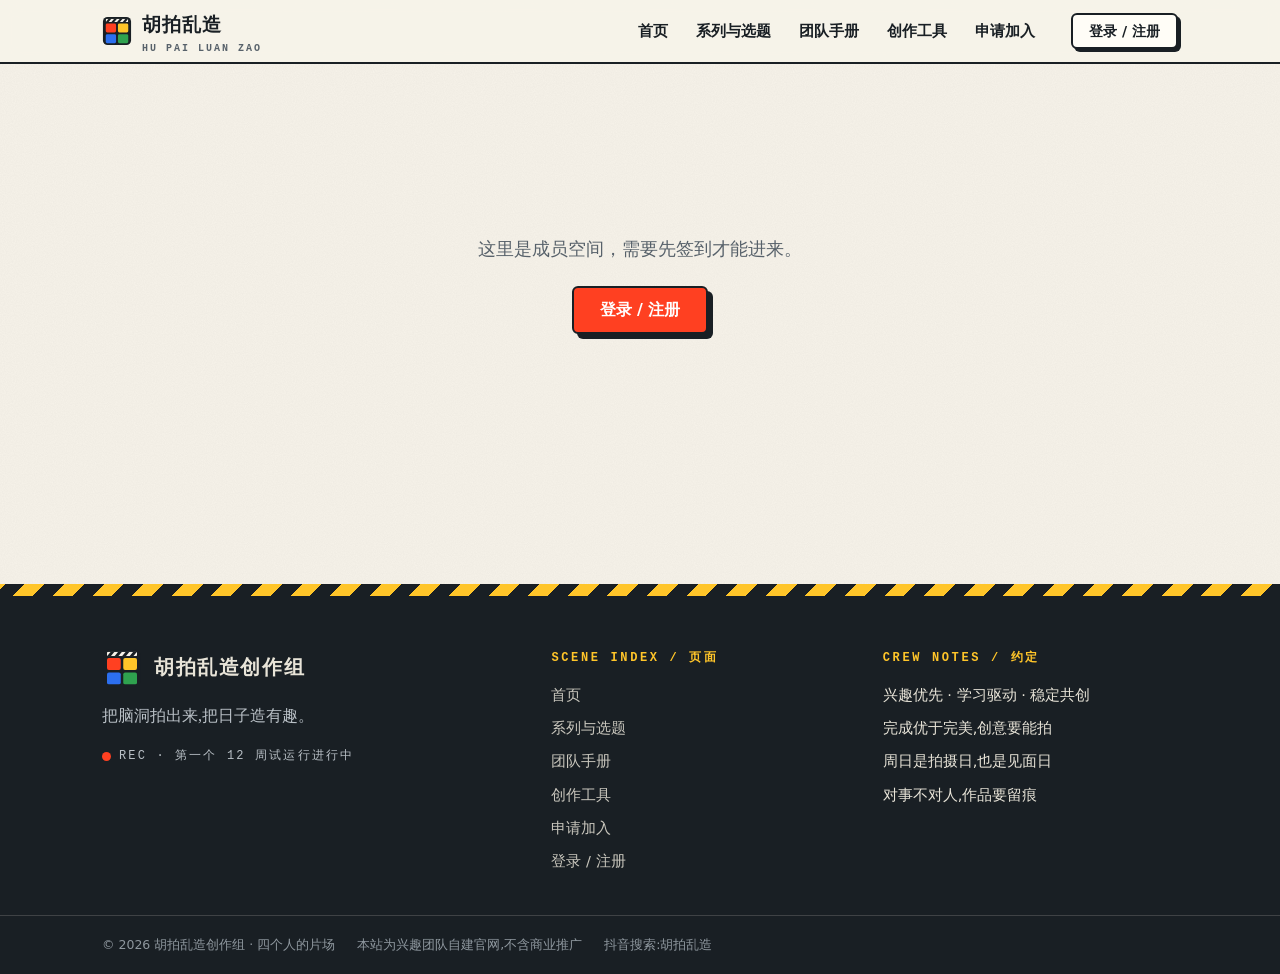
==== commit 56a9f48f: "优化" ====
--- a/public/dashboard.html
+++ b/public/dashboard.html
@@ -4,61 +4,112 @@
   <meta charset="UTF-8">
   <meta name="viewport" content="width=device-width, initial-scale=1.0">
   <title>成员空间 · 胡拍乱造创作组</title>
-  <meta name="description" content="胡拍乱造成员空间:今日任务、灵感池看板、入队申请审核与成员管理。">
+  <meta name="description" content="胡拍乱造成员空间：今日任务、我的申请状态、名片管理、灵感池看板。">
   <link rel="icon" type="image/svg+xml" href="assets/img/favicon.svg">
   <link rel="stylesheet" href="assets/css/style.css">
+  <style>
+    /* 名片编辑内联表单 */
+    .card-edit-form { display:none; margin-top:18px; padding-top:18px; border-top:1.5px dashed var(--line); }
+    .card-edit-form.open { display:block; animation:drawerin .3s var(--ease-out) both; }
+    /* 申请状态横幅 */
+    .app-status-bar {
+      display:flex; align-items:center; gap:14px; flex-wrap:wrap;
+      padding:16px 20px; border:2px solid var(--ink); border-radius:10px;
+      background:var(--paper-2); margin-bottom:20px;
+    }
+    .app-status-dot { width:14px; height:14px; border-radius:50%; flex-shrink:0; }
+    .app-status-dot.pending  { background:var(--tape); animation:recblink 1.6s infinite steps(1); }
+    .app-status-dot.approved { background:var(--green); }
+    .app-status-dot.rejected { background:var(--rec); }
+    /* 驳回后重新提交折叠区 */
+    .resubmit-area { display:none; margin-top:18px; }
+    .resubmit-area.open { display:block; animation:drawerin .35s var(--ease-out) both; }
+    /* 职位选择器 */
+    .job-select-wrap { display:flex; gap:10px; flex-wrap:wrap; align-items:center; }
+    .job-select-wrap select {
+      flex:1 1 200px; border:2px solid var(--ink); border-radius:6px;
+      background:var(--paper-2); padding:9px 12px; font-size:15px; font-family:inherit;
+    }
+  </style>
 </head>
 <body>
 
   <div id="site-nav"></div>
 
   <main>
-    <!-- 未登录 / 加载中的占位 -->
+    <!-- 未登录 / 加载中占位 -->
     <div class="container" id="dash-guard" style="padding:90px 22px;text-align:center;">
-      <p class="hand" style="font-size:18px;">正在核对你的片场通行证……</p>
+      <p class="hand" style="font-size:18px;margin-bottom:20px;">正在核对你的片场通行证……</p>
     </div>
 
-    <!-- 登录后的主体(默认隐藏,JS 校验通过后显示) -->
+    <!-- 登录后主体 -->
     <div id="dash-main" style="display:none;">
       <header class="page-hero container" style="padding-bottom:20px;">
         <span class="scene-tag">SCENE 07 · 成员空间</span>
-        <h1 class="huazi stroke-white" style="font-size:clamp(30px,5vw,46px);">你好,<span class="rd" id="dash-name">成员</span> <span id="dash-role"></span></h1>
+        <h1 class="huazi stroke-white" style="font-size:clamp(28px,5vw,44px);">
+          你好，<span class="rd" id="dash-name">成员</span> <span id="dash-role"></span>
+        </h1>
         <p class="hand" id="dash-greet">—— 今天也要把脑洞拍出来。</p>
       </header>
 
       <div class="container">
+
+        <!-- ===== 我的申请状态 ===== -->
+        <section class="section" style="padding-top:20px;" id="my-app-section">
+          <div class="section-head">
+            <span class="scene-tag">MY STATUS · 申请状态</span>
+            <h2 class="huazi">我的<span class="hl">入队申请</span></h2>
+          </div>
+          <div id="my-app-content"><!-- 由 dashboard.js 渲染 --></div>
+        </section>
+
+        <!-- ===== 我的名片 ===== -->
+        <section class="section">
+          <div class="section-head">
+            <span class="scene-tag">PROFILE · 我的名片</span>
+            <h2 class="huazi">编辑<span class="rd">我的信息</span></h2>
+            <p class="hand">—— 修改昵称、职位和邮箱。职位由主理人或自己设定，展示在剧组名片墙。</p>
+          </div>
+          <div class="tape-card no-tape" id="my-profile-card"><!-- 由 dashboard.js 渲染 --></div>
+        </section>
+
         <!-- ===== 今日任务卡 ===== -->
-        <section class="section" style="padding-top:20px;">
+        <section class="section">
           <div class="section-head">
             <span class="scene-tag">TODAY · 今日交付</span>
             <h2 class="huazi" id="today-title">今天是<span class="hl">周几</span></h2>
-            <p class="hand">—— 按手册周流程,今天该做这些。不规定几点,当天完成即可。</p>
+            <p class="hand">—— 按手册周流程，今天该做这些。不规定几点，当天完成即可。</p>
           </div>
-          <div class="tape-card" id="today-card">
-            <!-- 由 dashboard.js 按星期渲染 -->
-          </div>
+          <div class="tape-card" id="today-card"></div>
         </section>
 
-        <!-- ===== 灵感池看板 ===== -->
+        <!-- ===== 剧组名片墙 ===== -->
         <section class="section">
+          <div class="section-head">
+            <span class="scene-tag">CREW · 剧组名片墙</span>
+            <h2 class="huazi">全组<span class="hl">成员名片</span></h2>
+            <p class="hand">—— 已通过审核的成员展示在这里，每人都可以查看和编辑自己的名片。</p>
+          </div>
+          <div class="crew-grid" id="crew-cards"><!-- 由 dashboard.js 渲染 --></div>
+        </section>
+
+        <!-- ===== 灵感池看板(成员+主理人可流转) ===== -->
+        <section class="section member-area">
           <div class="section-head">
             <span class="scene-tag">BOARD · 灵感池看板</span>
             <h2 class="huazi">灵感池<span class="rd">共享看板</span></h2>
-            <p class="hand">—— 手册 11.1 的看板搬到了线上。全组灵感都在这里,团队成员可拖动流转。</p>
+            <p class="hand">—— 手册 11.1 的看板搬到了线上。团队成员可流转状态。</p>
           </div>
-
-          <!-- 快速投灵感 -->
           <div class="tape-card no-tape" style="margin-bottom:24px;">
             <div style="display:flex;gap:12px;flex-wrap:wrap;align-items:flex-end;">
               <div class="field" style="flex:1 1 320px;margin-bottom:0;">
-                <label for="quick-idea">快速投一个灵感 <span class="tip">一句话设定,如果______会怎样</span></label>
+                <label for="quick-idea">快速投一个灵感 <span class="tip">一句话设定，如果______会怎样</span></label>
                 <input type="text" id="quick-idea" maxlength="80" placeholder="如果周一早上能被跳过……">
               </div>
               <button class="btn primary" id="quick-idea-btn">投进灵感池</button>
               <a class="btn ghost" href="tools.html#idea">填完整灵感卡 →</a>
             </div>
           </div>
-
           <div class="board-grid" id="board-grid">
             <div class="board-col" data-status="pool"><h3>灵感池 <span class="n" data-count-col="pool">0</span></h3><div class="col-body" data-body="pool"></div></div>
             <div class="board-col" data-status="review"><h3>待评估 <span class="n" data-count-col="review">0</span></h3><div class="col-body" data-body="review"></div></div>
@@ -68,32 +119,33 @@
           <p class="hand" id="board-role-tip" style="margin-top:16px;"></p>
         </section>
 
-        <!-- ===== 主理人:入队申请审核 ===== -->
+        <!-- ===== 主理人：入队申请审核 ===== -->
         <section class="section admin-only" style="display:none;">
           <div class="section-head">
             <span class="scene-tag">ADMIN · 入队申请</span>
             <h2 class="huazi">谁想<span class="hl">进组</span></h2>
-            <p class="hand">—— 只有你看得到。通过后请用对方留的联系方式主动联系。</p>
+            <p class="hand">—— 只有你看得到。通过后请用对方留的联系方式主动联系，审核结果会自动发邮件通知。</p>
           </div>
           <div id="applications-list"><div class="empty">加载中……</div></div>
         </section>
 
-        <!-- ===== 主理人:成员管理 ===== -->
+        <!-- ===== 主理人：成员管理 ===== -->
         <section class="section admin-only" style="display:none;">
           <div class="section-head">
             <span class="scene-tag">ADMIN · 成员管理</span>
             <h2 class="huazi">剧组<span class="rd">花名册</span></h2>
-            <p class="hand">—— 把通过面试的队友提升为「团队成员」,解锁看板流转权限。</p>
+            <p class="hand">—— 提升队友为团队成员；也可以为任何人设置职位身份。</p>
           </div>
           <div id="members-list"><div class="empty">加载中……</div></div>
         </section>
 
         <!-- 退出 -->
-        <div class="container" style="text-align:center;padding:20px 0 10px;">
+        <div style="text-align:center;padding:20px 0 30px;">
           <button class="btn ghost" id="dash-logout">退出登录</button>
         </div>
-      </div>
-    </div>
+
+      </div><!-- /container -->
+    </div><!-- /dash-main -->
   </main>
 
   <div id="site-footer"></div>
--- a/public/assets/css/style.css
+++ b/public/assets/css/style.css
@@ -51,6 +51,7 @@
 html { scroll-behavior: smooth; -webkit-text-size-adjust: 100%; }
 
 body {
+  padding-top: var(--nav-h);  /* 为 fixed 导航栏留出占位高度 */
   font-family: var(--f-body);
   background-color: var(--paper);
   /* 纸张噪点纹理(内联 SVG,无需外部图片) */
@@ -229,8 +230,10 @@
 
 /* ---------- 8. 顶部导航 ---------- */
 .nav {
-  position: sticky;
+  position: fixed;
   top: 0;
+  left: 0;
+  right: 0;
   z-index: 80;
   height: var(--nav-h);
   background: rgba(247, 243, 234, .92);
@@ -582,6 +585,47 @@
 }
 
 /* 减弱动态偏好 */
+/* ---------- 回到顶部悬浮按钮 ---------- */
+.back-to-top {
+  position: fixed;
+  bottom: 30px;
+  right: 26px;
+  z-index: 90;
+  width: 48px; height: 48px;
+  border: 2.5px solid var(--ink);
+  border-radius: 10px;
+  background: var(--paper-2);
+  box-shadow: 4px 4px 0 var(--ink);
+  display: flex;
+  align-items: center;
+  justify-content: center;
+  font-size: 20px;
+  cursor: pointer;
+  opacity: 0;
+  transform: translateY(16px) rotate(var(--tilt, -2deg));
+  pointer-events: none;
+  transition: opacity .3s ease, transform .35s var(--ease-pop), box-shadow .2s ease, background .2s ease;
+  user-select: none;
+  font-family: var(--f-display);
+  font-weight: 900;
+  color: var(--ink);
+  line-height: 1;
+}
+.back-to-top.show {
+  opacity: 1;
+  transform: translateY(0) rotate(-2deg);
+  pointer-events: auto;
+}
+.back-to-top:hover {
+  background: var(--tape);
+  transform: translateY(-4px) rotate(-3.5deg);
+  box-shadow: 6px 7px 0 var(--ink);
+}
+.back-to-top:active {
+  transform: translateY(2px) rotate(-1deg);
+  box-shadow: 2px 2px 0 var(--ink);
+}
+
 @media (prefers-reduced-motion: reduce) {
   *, *::before, *::after {
     animation-duration: .001s !important;
@@ -1347,3 +1391,111 @@
   .topic-grid { grid-template-columns: 1fr; }
   .hero-cta .btn { width: 100%; }
 }
+
+/* ============================================================
+   全局登录/注册弹窗
+   ============================================================ */
+.auth-overlay {
+  position: fixed;
+  inset: 0;
+  z-index: 200;
+  background: rgba(25, 31, 36, .55);
+  backdrop-filter: blur(5px);
+  -webkit-backdrop-filter: blur(5px);
+  display: flex;
+  align-items: center;
+  justify-content: center;
+  padding: 20px;
+  opacity: 0;
+  visibility: hidden;
+  transition: opacity .3s ease, visibility .3s ease;
+}
+.auth-overlay.open {
+  opacity: 1;
+  visibility: visible;
+}
+.auth-modal {
+  background: var(--paper-2);
+  border: 2.5px solid var(--ink);
+  border-radius: 14px;
+  width: min(480px, 100%);
+  max-height: 90vh;
+  overflow-y: auto;
+  box-shadow: 8px 8px 0 rgba(25,31,36,.28);
+  transform: translateY(28px) scale(.96);
+  transition: transform .35s var(--ease-pop);
+  position: relative;
+}
+.auth-overlay.open .auth-modal {
+  transform: translateY(0) scale(1);
+}
+/* 顶部场记板条纹 */
+.auth-modal::before {
+  content: "";
+  display: block;
+  height: 10px;
+  background: repeating-linear-gradient(-45deg,
+    var(--ink) 0 12px, var(--tape) 12px 24px);
+  border-radius: 11px 11px 0 0;
+}
+.auth-modal-head {
+  display: flex;
+  align-items: center;
+  justify-content: space-between;
+  padding: 18px 24px 12px;
+  border-bottom: 1.5px solid var(--line);
+}
+.auth-modal-head h2 {
+  font-size: 20px;
+  font-weight: 900;
+}
+.auth-modal-close {
+  width: 34px; height: 34px;
+  border: 2px solid var(--ink);
+  border-radius: 8px;
+  background: var(--paper);
+  box-shadow: 2px 2px 0 var(--ink);
+  font-size: 16px;
+  line-height: 1;
+  cursor: pointer;
+  display: flex; align-items: center; justify-content: center;
+  transition: all .15s ease;
+}
+.auth-modal-close:hover {
+  background: var(--tape);
+  transform: rotate(-8deg);
+}
+.auth-modal-body { padding: 24px 26px 30px; }
+.auth-modal-tabs {
+  display: flex;
+  gap: 0;
+  margin-bottom: 22px;
+  border: 2px solid var(--ink);
+  border-radius: 8px;
+  overflow: hidden;
+}
+.auth-modal-tabs button {
+  flex: 1;
+  padding: 11px;
+  font-weight: 800;
+  font-size: 15px;
+  font-family: inherit;
+  background: var(--paper-3);
+  border: none;
+  color: var(--ink-soft);
+  cursor: pointer;
+  transition: background .2s ease, color .2s ease;
+}
+.auth-modal-tabs button:first-child { border-right: 2px solid var(--ink); }
+.auth-modal-tabs button.on { background: var(--ink); color: var(--paper-2); }
+.auth-modal-panel { display: none; }
+.auth-modal-panel.on { display: block; animation: drawerin .3s var(--ease-out) both; }
+
+/* 阻止 body 滚动 */
+body.auth-open { overflow: hidden; }
+
+@media (max-width: 540px) {
+  .auth-modal { border-radius: 14px 14px 0 0; align-self: flex-end; max-height: 92vh; }
+  .auth-overlay { align-items: flex-end; padding: 0; }
+  .auth-modal::before { border-radius: 13px 13px 0 0; }
+}
